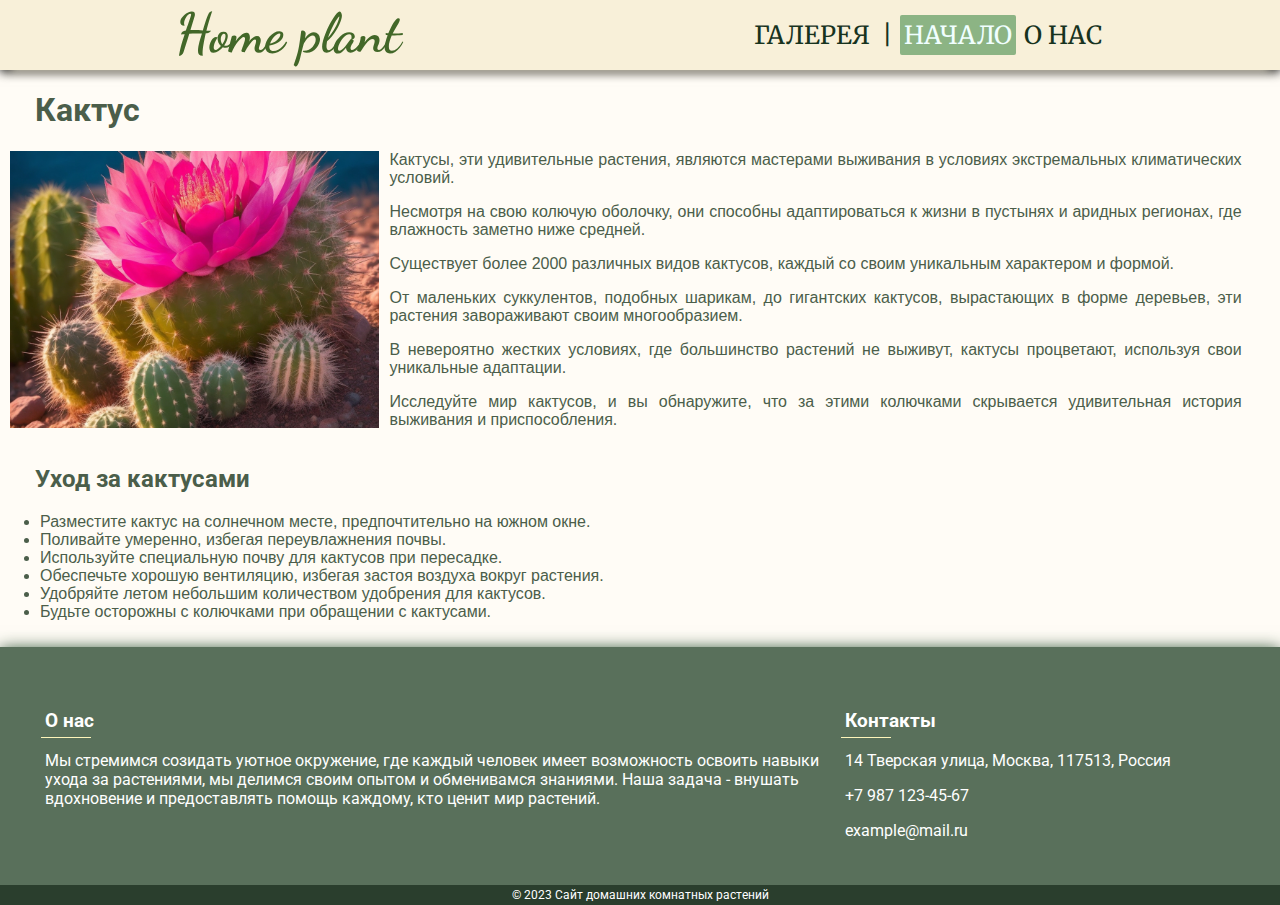
==== cactus.html @ 90732c06 "Kurs" ====
<!DOCTYPE html>
<html lang="en">
<head>
    <meta charset="UTF-8">
    <meta name="viewport" content="width=device-width, initial-scale=1.0">
    <title>Home plant</title>
    <link rel="stylesheet" href="footer.css">
    <link rel="stylesheet" href="menu.css">
    <link rel="stylesheet" href="blog.css">
    
    <link rel="icon" href="img/logo.jpg">
    <style>
        @import url('https://fonts.googleapis.com/css2?family=Dancing+Script&family=Merriweather&family=Roboto:wght@300&display=swap');
        @import url('https://fonts.googleapis.com/css2?family=Dancing+Script&family=Jost:wght@300&family=Merriweather&family=Nanum+Pen+Script&family=Roboto:wght@300&family=Sunflower:wght@300&display=swap');
    </style>
</head>
<body>
    <header id ="#">
        <nav>
            <a href="index.html"><h3>Home plant</h3></a>
            <input type="checkbox" id="burger-toggle"> 
            <label for="burger-toggle" id="burger">
                <div class="burger-line"></div>
                <div class="burger-line"></div>
                <div class="burger-line"></div>
            </label>
            <ul id="menu">
                <li><a href="content.html">ГАЛЕРЕЯ</a></li>
                <li><span>|</span></li>
                <li><a href="#" id="home">НАЧАЛО</a></li>
                <li><a href="#footer" id="about">О НАС</a></li>
            </ul>
        </nav>
    </header>
    <main class="content" id="Content">
        <section>
            <h1>Кактус</h1>
            <img class="mainImg" src="img/cactus21.jpg" alt="Кактус">
            <p>
                Кактусы, эти удивительные растения, являются мастерами выживания в условиях экстремальных климатических условий.
            </p>
            <p>
                Несмотря на свою колючую оболочку, они способны адаптироваться к жизни в пустынях и аридных регионах, где влажность заметно ниже средней.
            </p>
            <p>
                Существует более 2000 различных видов кактусов, каждый со своим уникальным характером и формой.
            </p>
            <p>
                От маленьких суккулентов, подобных шарикам, до гигантских кактусов, вырастающих в форме деревьев, эти растения завораживают своим многообразием.
            </p>
            <p>
                В невероятно жестких условиях, где большинство растений не выживут, кактусы процветают, используя свои уникальные адаптации.
            </p>
            <p>
                Исследуйте мир кактусов, и вы обнаружите, что за этими колючками скрывается удивительная история выживания и приспособления.
            </p>
        </section>
    
        <section>
            <h2>Уход за кактусами</h2>
            <ul>
                <li>Разместите кактус на солнечном месте, предпочтительно на южном окне.</li>
                <li>Поливайте умеренно, избегая переувлажнения почвы.</li>
                <li>Используйте специальную почву для кактусов при пересадке.</li>
                <li>Обеспечьте хорошую вентиляцию, избегая застоя воздуха вокруг растения.</li>
                <li>Удобряйте летом небольшим количеством удобрения для кактусов.</li>
                <li>Будьте осторожны с колючками при обращении с кактусами.</li>
            </ul>
        </section>
    </main>
    

    <footer id="footer">
        <a id="About"></a>
        <div class="container1">
            <div class="partFoot">
                <h3>О нас</h3>
                <span></span>
                <p>
                    Мы стремимся созидать уютное окружение, где каждый человек имеет возможность освоить навыки ухода за растениями, мы делимся своим опытом и обменивамся знаниями. Наша задача - внушать вдохновение и предоставлять помощь каждому, кто ценит мир растений.
                </p>
                
            </div>
            <div class="partFoot">
                <h3>Контакты</h3>
                <span></span>
                <p>
                    14 Тверская улица, 
                    Москва, 117513, 
                    Россия
                </p>
                <p>
                    <a href="tel:+79871234567">+7 987 123-45-67</a>
                </p>
                <a href="mailto:examle@mail.ru">example@mail.ru</a>
            </div>
        </div>
        <div class="partFoot2">
            © 2023 Сайт домашних комнатных растений
        </div>
    </footer>
</body>
<script src="menu.js"></script>
</html>
---- footer.css ----
footer {
    grid-column: 1 / span 3;
    margin: 10px 0 0px 0;
    color: white;
    background-color: rgb(89, 112, 91);
    box-shadow: rgb(38, 77, 52) 0px 20px 30px -10px, rgb(38, 77, 46) 0px 2px 16px 0px;
    font-family: 'Roboto', sans-serif;
}
footer h3, footer p {
    color: white;
    padding-left: 0;
}
.container1 {
    padding: 40px;
    display: grid;
    grid-template-columns: 1fr 1fr 1fr;
    grid-template-rows: auto;
}

.container1 .partFoot:nth-child(1) {
    grid-column: 1 / span 2;
    grid-row: 1 / 2;
}
.container1 .partFoot:nth-child(2) {
    grid-column: 3 / 4;
    grid-row: 1 / 2;
    
}
.container1 .partFoot {
    position: relative;
    padding: 5px;
}
.container1 .partFoot span {
    position: absolute;
    top: 50px;
    left: 1px;
    height: 1px;
    width: 50px;
    background-color: rgb(253, 245, 186);
}
.container1 .partFoot ul{
    padding-left: 0;
}
.container1 .partFoot ul li{
    text-decoration: none;
    list-style-type: none;
    padding: 3px 0px;
}
.container1 .partFoot a{
    text-decoration: none;
    color: white;
}

.partFoot2 {
    text-align: center;
    background-color: rgb(42, 62, 45);
    padding: 3px;
    font-size: 12px;
}

@media screen and (max-width: 960px) {
    .container1 {
        grid-template-columns: 1fr;
        grid-template-rows: 1fr auto;
    }
    .container1 .partFoot:nth-child(1) {
        grid-column: 1 / 2;
        grid-row: 1 / 2;
    }
    .container1 .partFoot:nth-child(2) {
        grid-column: 1 / 2;
        grid-row: 2 / 3;
    }
}
---- menu.css ----
header {
    position: sticky;
    top: 0px;
    z-index: 100;
    box-shadow: rgb(248, 240, 217) 0px 10px 10px -10px, rgb(0, 0, 0) 0px 2px 10px 0px;
}
nav {
    display: flex;
    justify-content: space-around;
    width: 100%;
    height: 70px;
    margin: 0;
    padding: 0;
    background-color: rgb(248, 240, 217); 
}
nav h3 {
    display: inline-block;
    transition: all 0.5s ease;
    color: rgb(66, 103, 40);
    font-family: 'Dancing Script', cursive;
    margin: 0;
    font-size: 55px;
    height: 50px;
}

nav ul {
    padding: 0;
    margin: 0;
}

nav ul li a {
    text-align: center;
    text-decoration: none;
    font-family: 'Merriweather', serif;
    color: rgb(23, 51, 30);
    display: block;
    transition: all 0.5s ease;
    padding: 4px 4px;
}

nav ul li {
    list-style-type: none;
    display: inline-block;
    height: 50px;
    font-size: 25px;
    padding-top: 15px;
    color: rgb(23, 51, 30);
}
nav ul li span {
    text-align: center;
    text-decoration: none;
    font-family: 'Merriweather', serif;
    color: rgb(23, 51, 30);
    display: block;
    transition: all 0.5s ease;
    padding: 4px 4px;
}

nav ul li a:hover {
    color: rgb(140, 180, 132);
}

.greenback {
    border-radius: 2px;
    background-color: rgb(140, 180, 132);
    color: azure;
}

.greenback:hover {
    border-radius: 2px;
    background-color: rgb(101, 131, 94);
    color: azure;
}
input[type="checkbox"] { /*все input имеющие type checkbo*/
    position: absolute;
    opacity: 0;
    cursor: pointer;
}
#burger {
    display: none;
}
@media screen and (max-width: 820px) {
    nav ul {
        visibility: hidden;
        position: absolute;  
        display: flex;
        justify-content: space-evenly;     
        max-width: 100%;
        opacity: 0;
        top: 0;
        left: 0;
        background-color: rgb(72, 97, 75);
        width: 100%;
        /* height: 60px; */
        transition: transform 0.3s ease-in-out;
        transform: translateX(-100%) translateY(70px);
        border-bottom-right-radius: 5px;
        border-bottom-left-radius: 5px;
    }
    nav ul li span {
        color: azure;
    }
    nav ul li a{ 
        color: white;
        /* border: 4px solid #656565; */
        border-radius: 5px;
    }
    nav ul li a:hover {
        color: rgb(182, 210, 176);
    }
    #burger-toggle:checked + #burger + ul {
        visibility: visible;
        opacity: 1;
        transform: translateY(70px);
    }
    #burger {
        cursor: pointer;
        display: inline-block;
        margin-top: 18px;
    }
    .burger-line {
        width: 40px;
        height: 3px;
        background-color: rgb(41, 63, 25);
        margin: 5px 0;
        transition: transform 0.3s ease-in-out;
    }
    #burger-toggle:checked + #burger .burger-line:nth-child(1) {
        transform: rotate(45deg) translate(6px, 5px);
    }
    
    #burger-toggle:checked + #burger .burger-line:nth-child(2) {
        display: none; 
    }
    
    #burger-toggle:checked + #burger .burger-line:nth-child(3) {
        transform: rotate(-45deg);
    }
}

@media screen and (max-width: 580px) {
    nav h3 {
        font-size: 45px;
    }
    nav ul li a, nav ul li span{ 
        font-size: 20px;
    }
}
@media screen and (max-width: 374px) {
    nav ul li{ 
        padding-top: 16px;
        
    }
    nav ul li a, nav ul li span{ 
        font-size: 18px;
    }
}
---- blog.css ----
* {
    scroll-behavior: smooth;
}

body {
    margin: 0;
    background-color: rgb(255, 252, 246);
}

.content {
    display: grid;
    grid-template-rows: 1fr auto;
    padding: 0 3% 0 10px;
}

.content h2, .content h1, .content h3 {
    font-family: 'Roboto', sans-serif;
    color: rgb(75, 94, 74);
}
.content h1, .content h2 {
    padding: 0 2%;
}
.content ul {
    padding-left: 30px;
}

.content p, .content li {
    text-align: justify;
    font-family:'Helvetica';
    color: rgb(75, 94, 74);
}
.content .mainImg {
    display: block;
    width: 30%;
    float: left;
    padding: 0 10px 0 0;
}
.content .mainImg2 {
    display: block;
    width: 30%;
    float: right;
    padding: 0 0 0 10px;
}

@media (max-width: 1080px) {
    .content .mainImg, 
    .content .mainImg2 {
        width: 40%;
    }
}
@media (max-width: 820px) {
    .content .mainImg,
    .content .mainImg2 {
        width: 50%;
    }
}
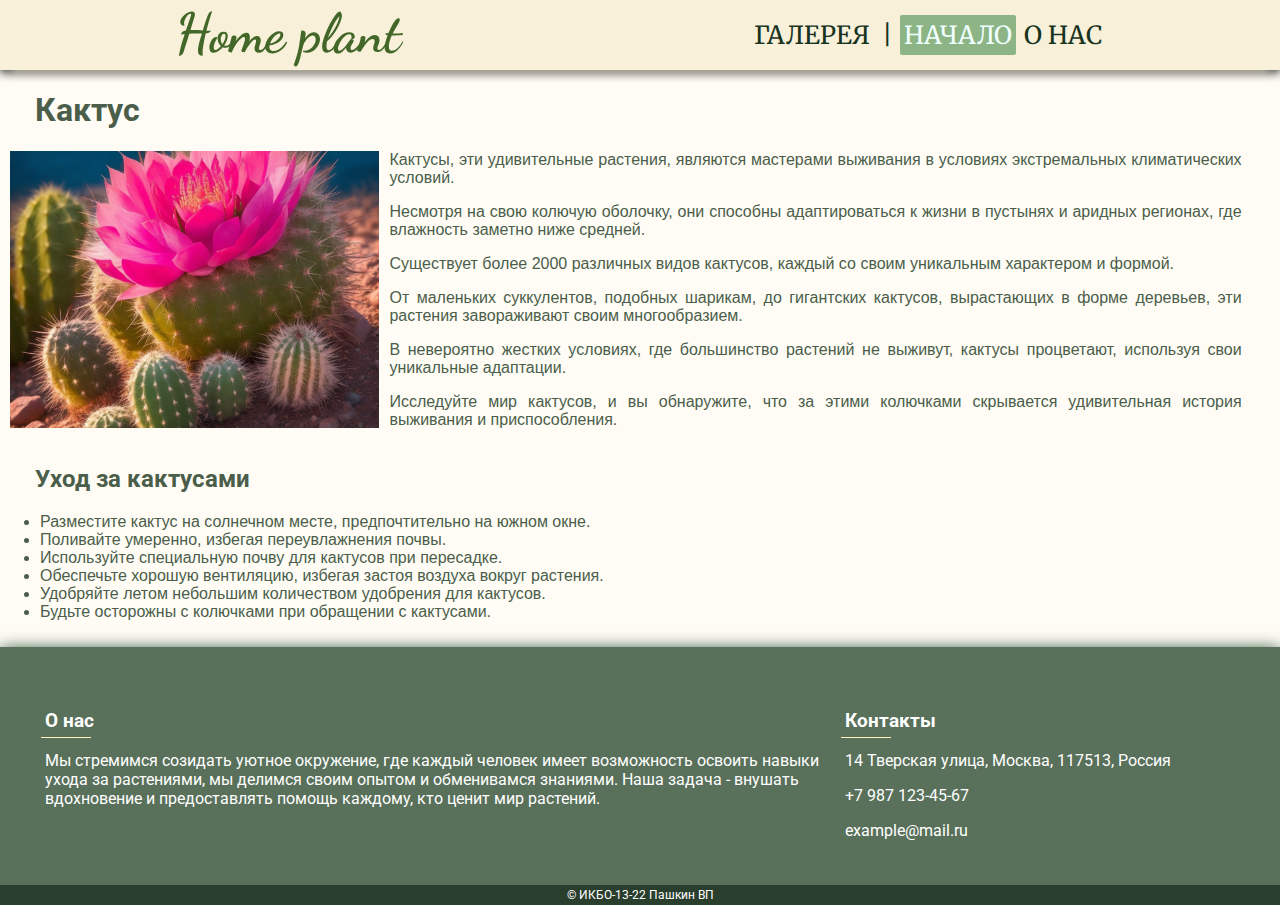
==== commit 9cc36649: "Kurs2" ====
--- a/cactus.html
+++ b/cactus.html
@@ -96,7 +96,7 @@
             </div>
         </div>
         <div class="partFoot2">
-            © 2023 Сайт домашних комнатных растений
+            © ИКБО-13-22 Пашкин ВП
         </div>
     </footer>
 </body>
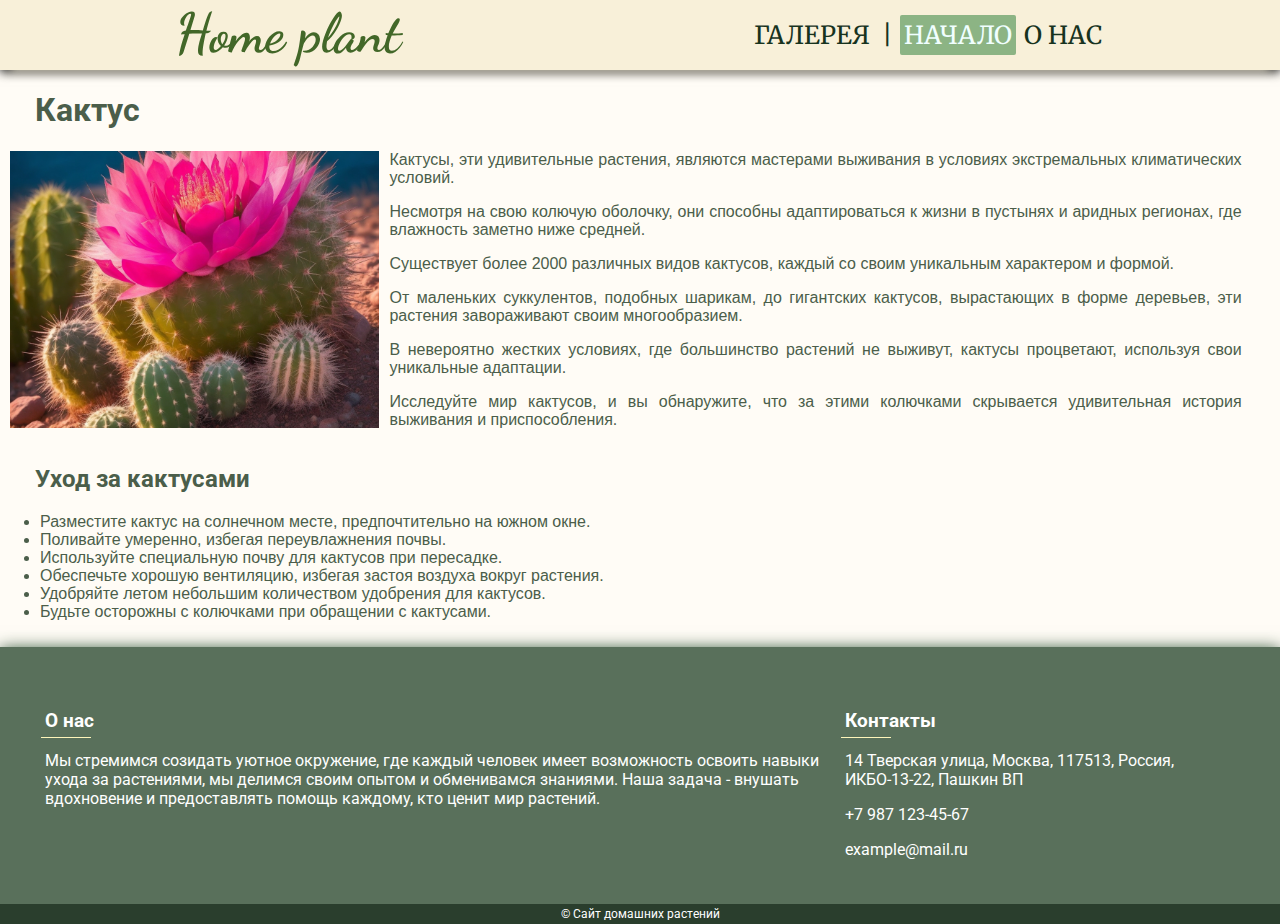
==== commit 733cb005: "Kurs3" ====
--- a/cactus.html
+++ b/cactus.html
@@ -87,7 +87,9 @@
                 <p>
                     14 Тверская улица, 
                     Москва, 117513, 
-                    Россия
+                    Россия,
+                    ИКБО-13-22,
+                    Пашкин ВП
                 </p>
                 <p>
                     <a href="tel:+79871234567">+7 987 123-45-67</a>
@@ -96,7 +98,7 @@
             </div>
         </div>
         <div class="partFoot2">
-            © ИКБО-13-22 Пашкин ВП
+            © Сайт домашних растений
         </div>
     </footer>
 </body>
